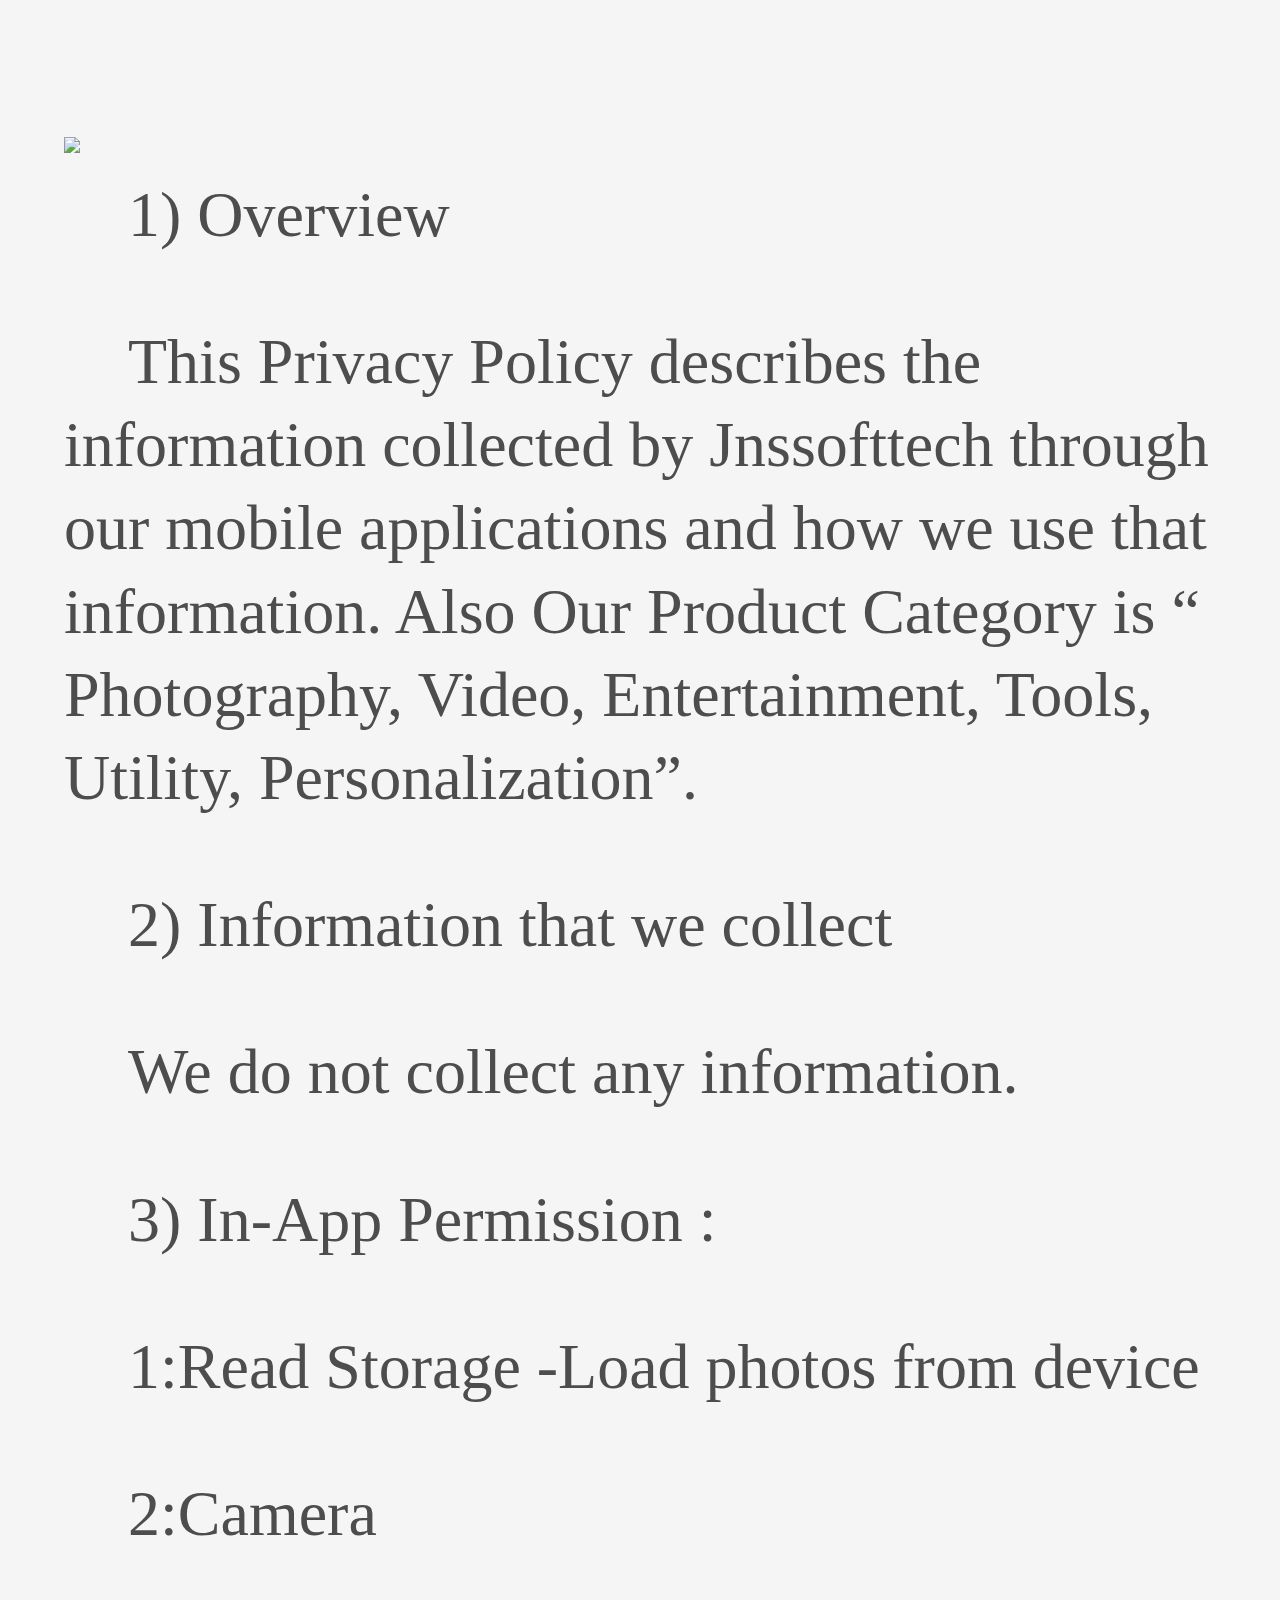
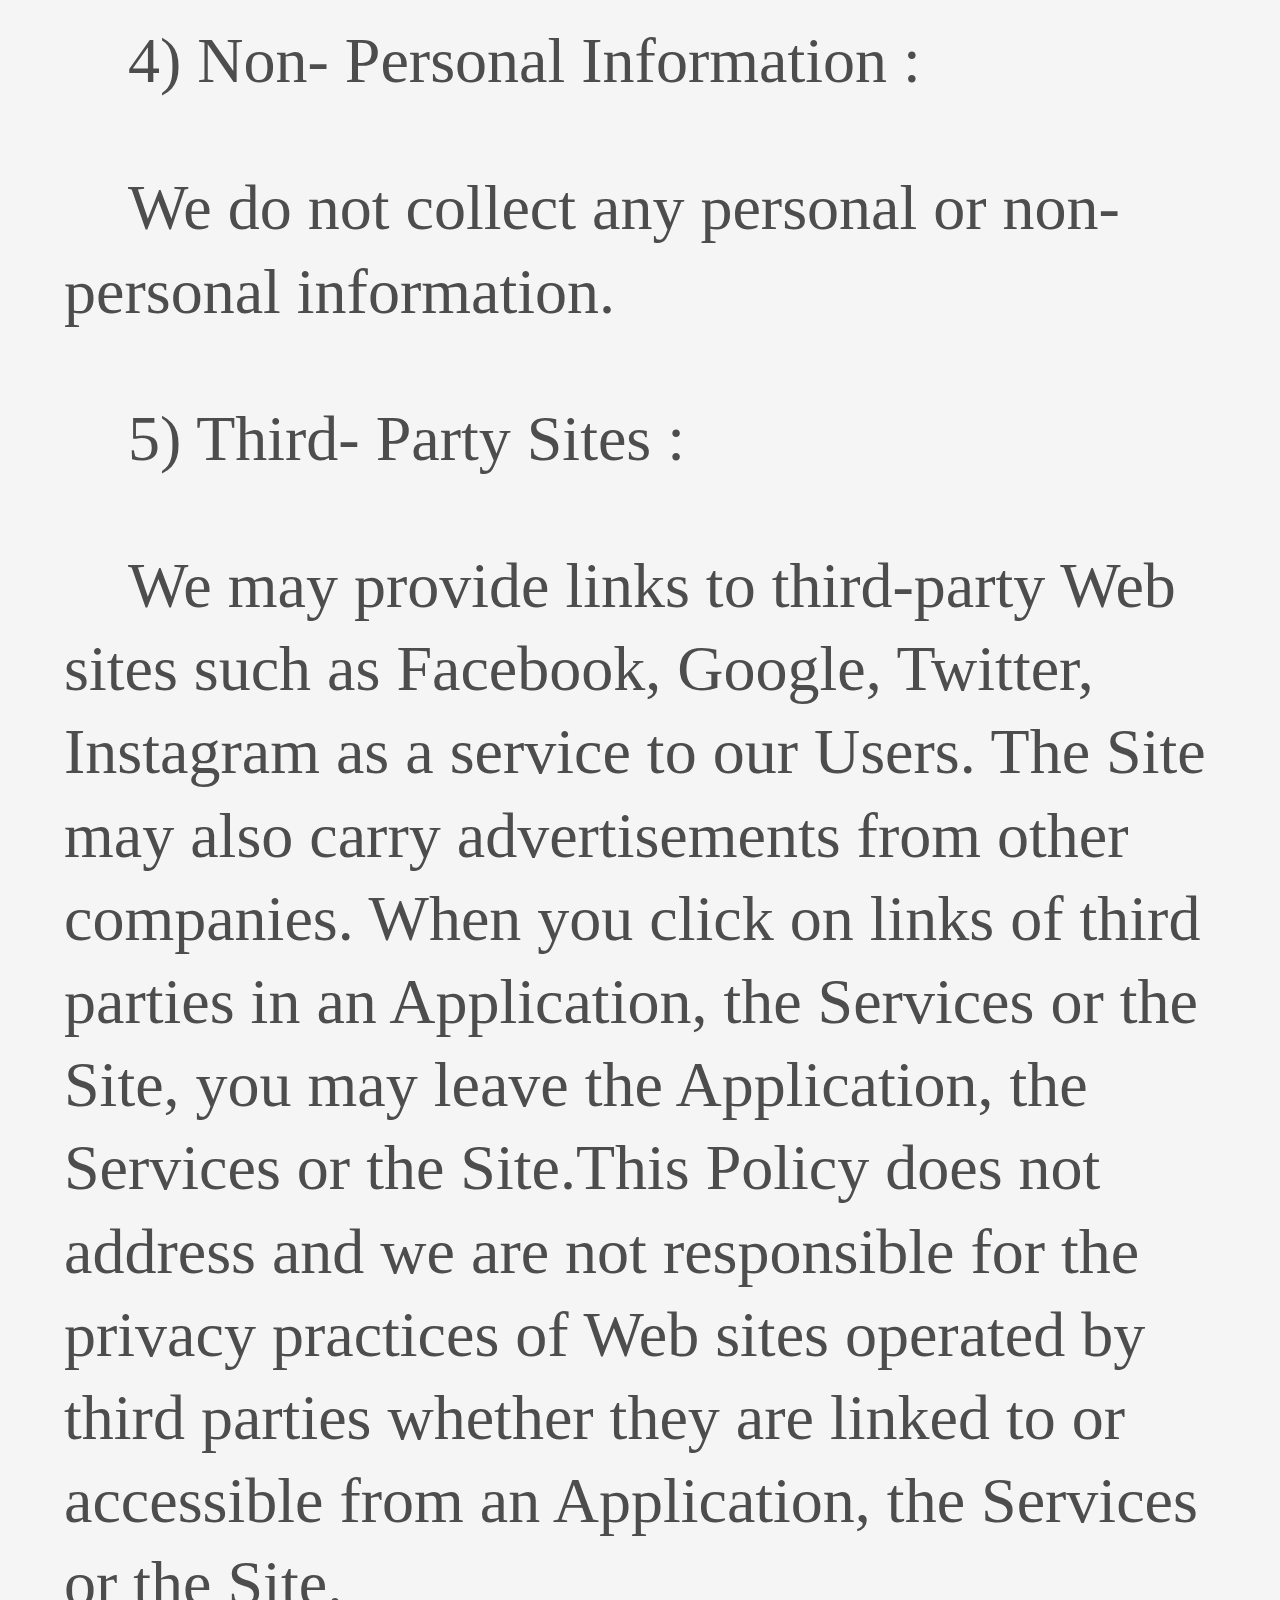
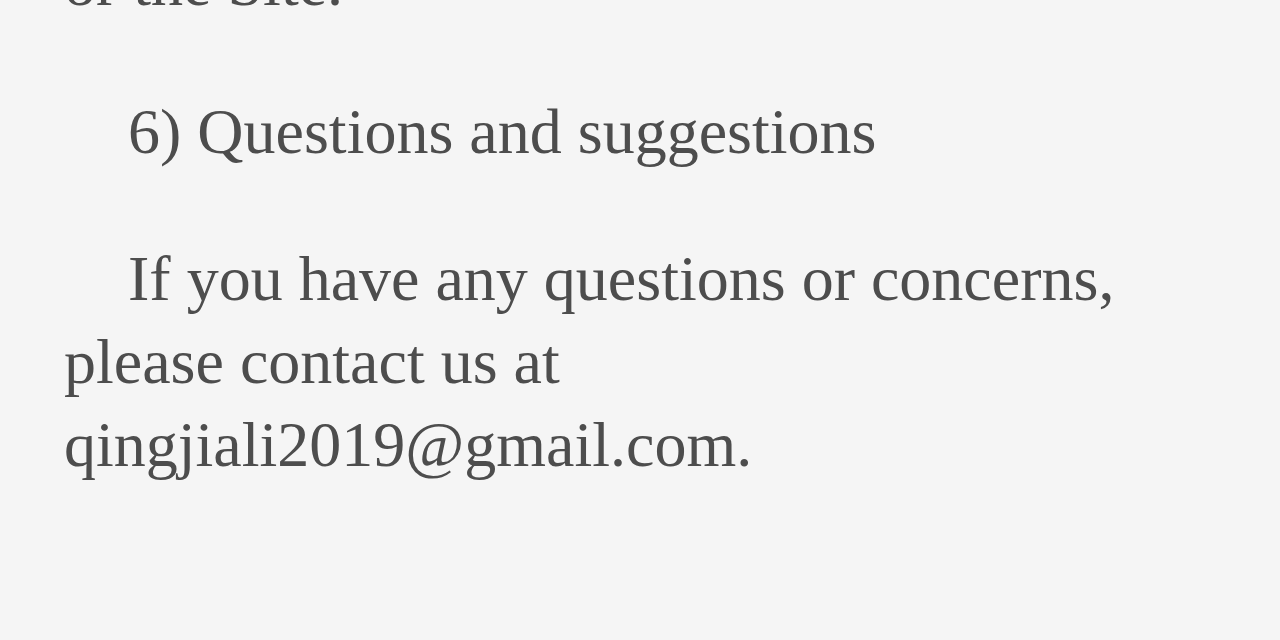
==== privacy.html @ 37e2d084 "Create privacy.html" ====
<!DOCTYPE html>
<!-- saved from url=(0037)http://zwyinsiye123line.appkjhhg.com/ -->
<html lang="en" style="font-size: 192px;"><head><meta http-equiv="Content-Type" content="text/html; charset=UTF-8">
    
    <title>Privacy policy</title>
    <meta name="viewport" content="width=device-width, initial-scale=1.0 user-scalable=no">
    <meta name="format-detection" content="telephone=no">
    <style>
        *{margin:0;padding:0;}
        body{background:#f5f5f5;}
        .disclaimer{padding:.7rem 5%;font-size:.5rem;line-height:.65rem;color: #4d4d4d;}
        .disclaimer p{text-indent:.5rem;margin-bottom:.5rem;}
    </style>
</head>
<body>
    <div class="disclaimer">
        <img src="./privacy.jpg" style="width:100%;">
        <p>1) Overview</p>
        <p>This Privacy Policy describes the information collected by Jnssofttech through our mobile applications and how we use that information. Also Our Product Category is “ Photography, Video, Entertainment, Tools, Utility, Personalization”.</p>
        <p>2) Information that we collect</p>
        <p>We do not collect any information.</p>
        <p>3) In-App Permission :</p>
        <p>1:Read Storage -Load photos from device</p>
        <p>2:Camera</p>
        <p>4) Non- Personal Information :</p>
        <p>We do not collect any personal or non-personal information.</p>
        <p>5) Third- Party Sites :</p>
        <p>We may provide links to third-party Web sites such as Facebook, Google, Twitter, Instagram as a service to our Users. The Site may also carry advertisements from other companies. When you click on links of third parties in an Application, the Services or the Site, you may leave the Application, the Services or the Site.This Policy does not address and we are not responsible for the privacy practices of Web sites operated by third parties whether they are linked to or accessible from an Application, the Services or the Site.</p>
        <p>6) Questions and suggestions</p>
        <p>If you have any questions or concerns, please contact us at qingjiali2019@gmail.com.</p>
    </div>

<script>
    (function(){
        var b = document.documentElement,
                a = function() {
                    var a = b.getBoundingClientRect().width;
                    b.style.fontSize = .1 * a + "px";
                },
                c = null;
        window.addEventListener("resize", function() {
            clearTimeout(c);
            c = setTimeout(a, 300);
        });
        a();
    })();
</script>
</body></html>
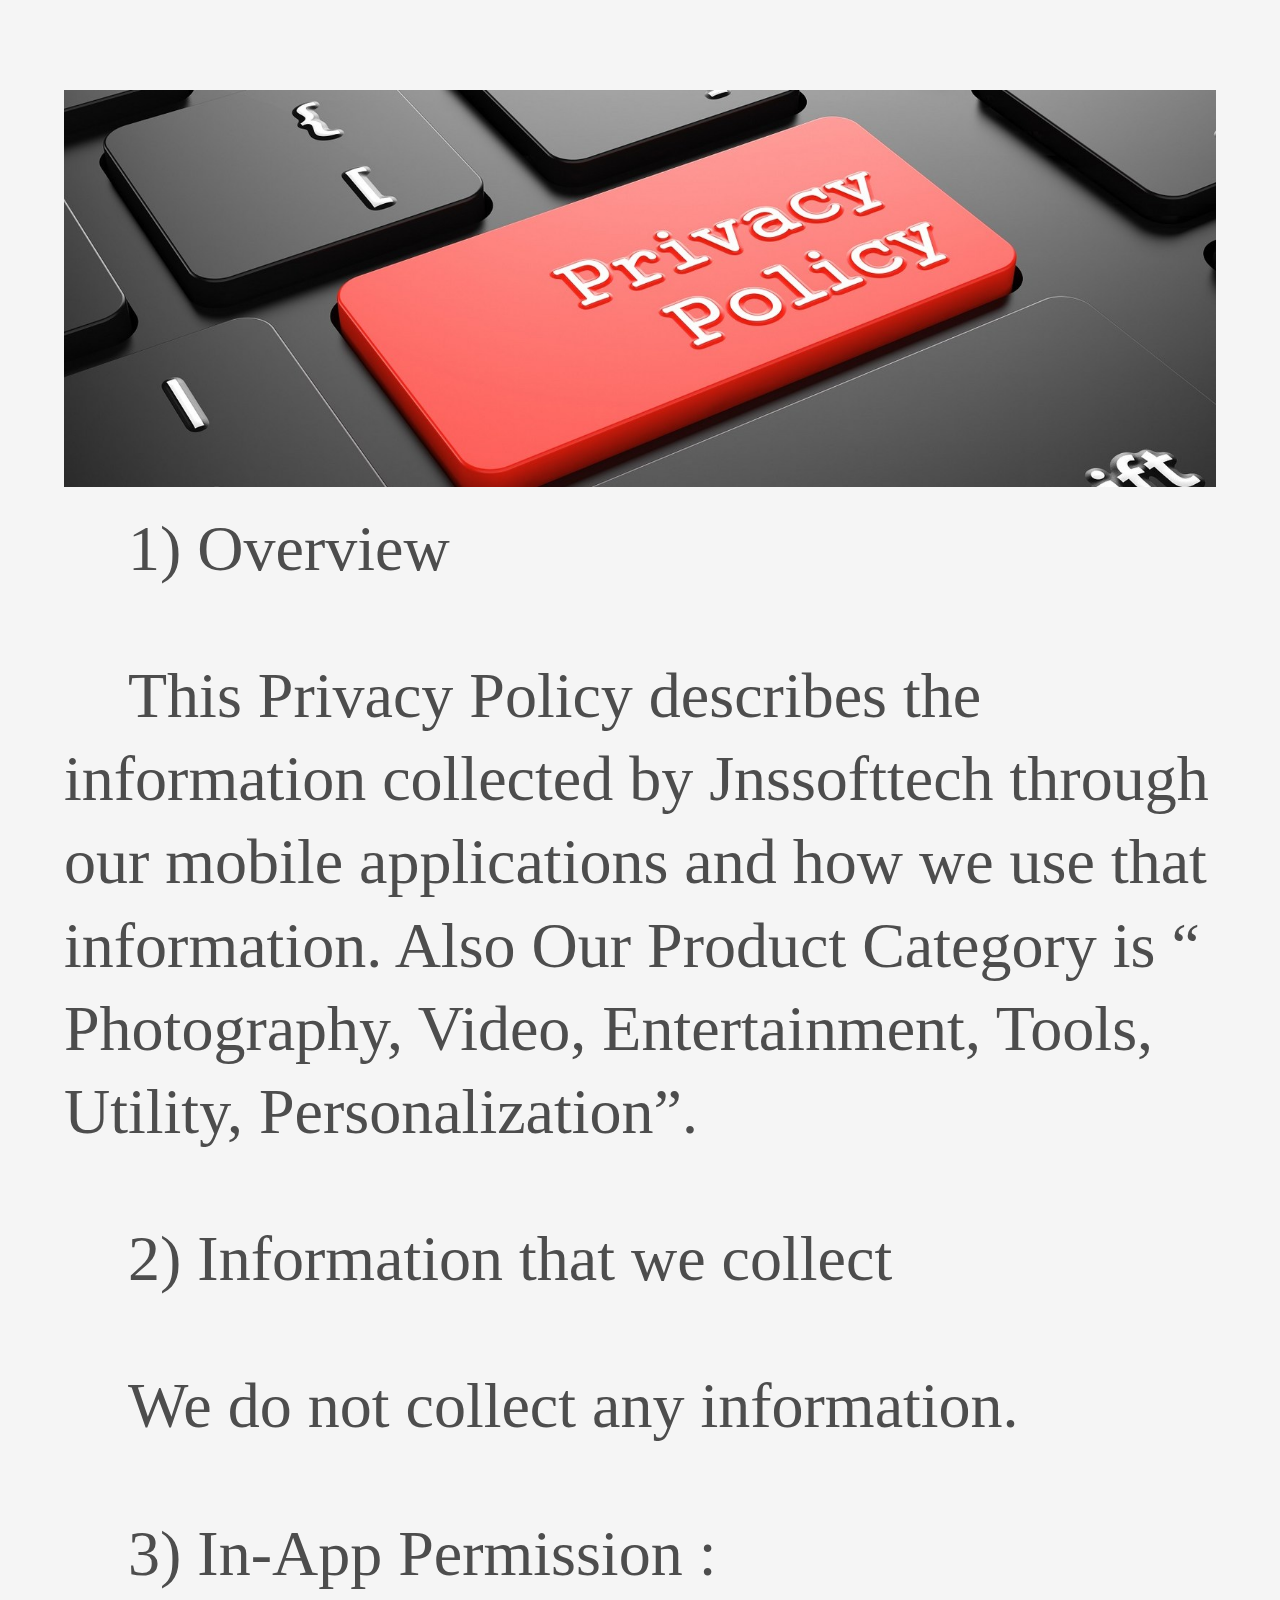
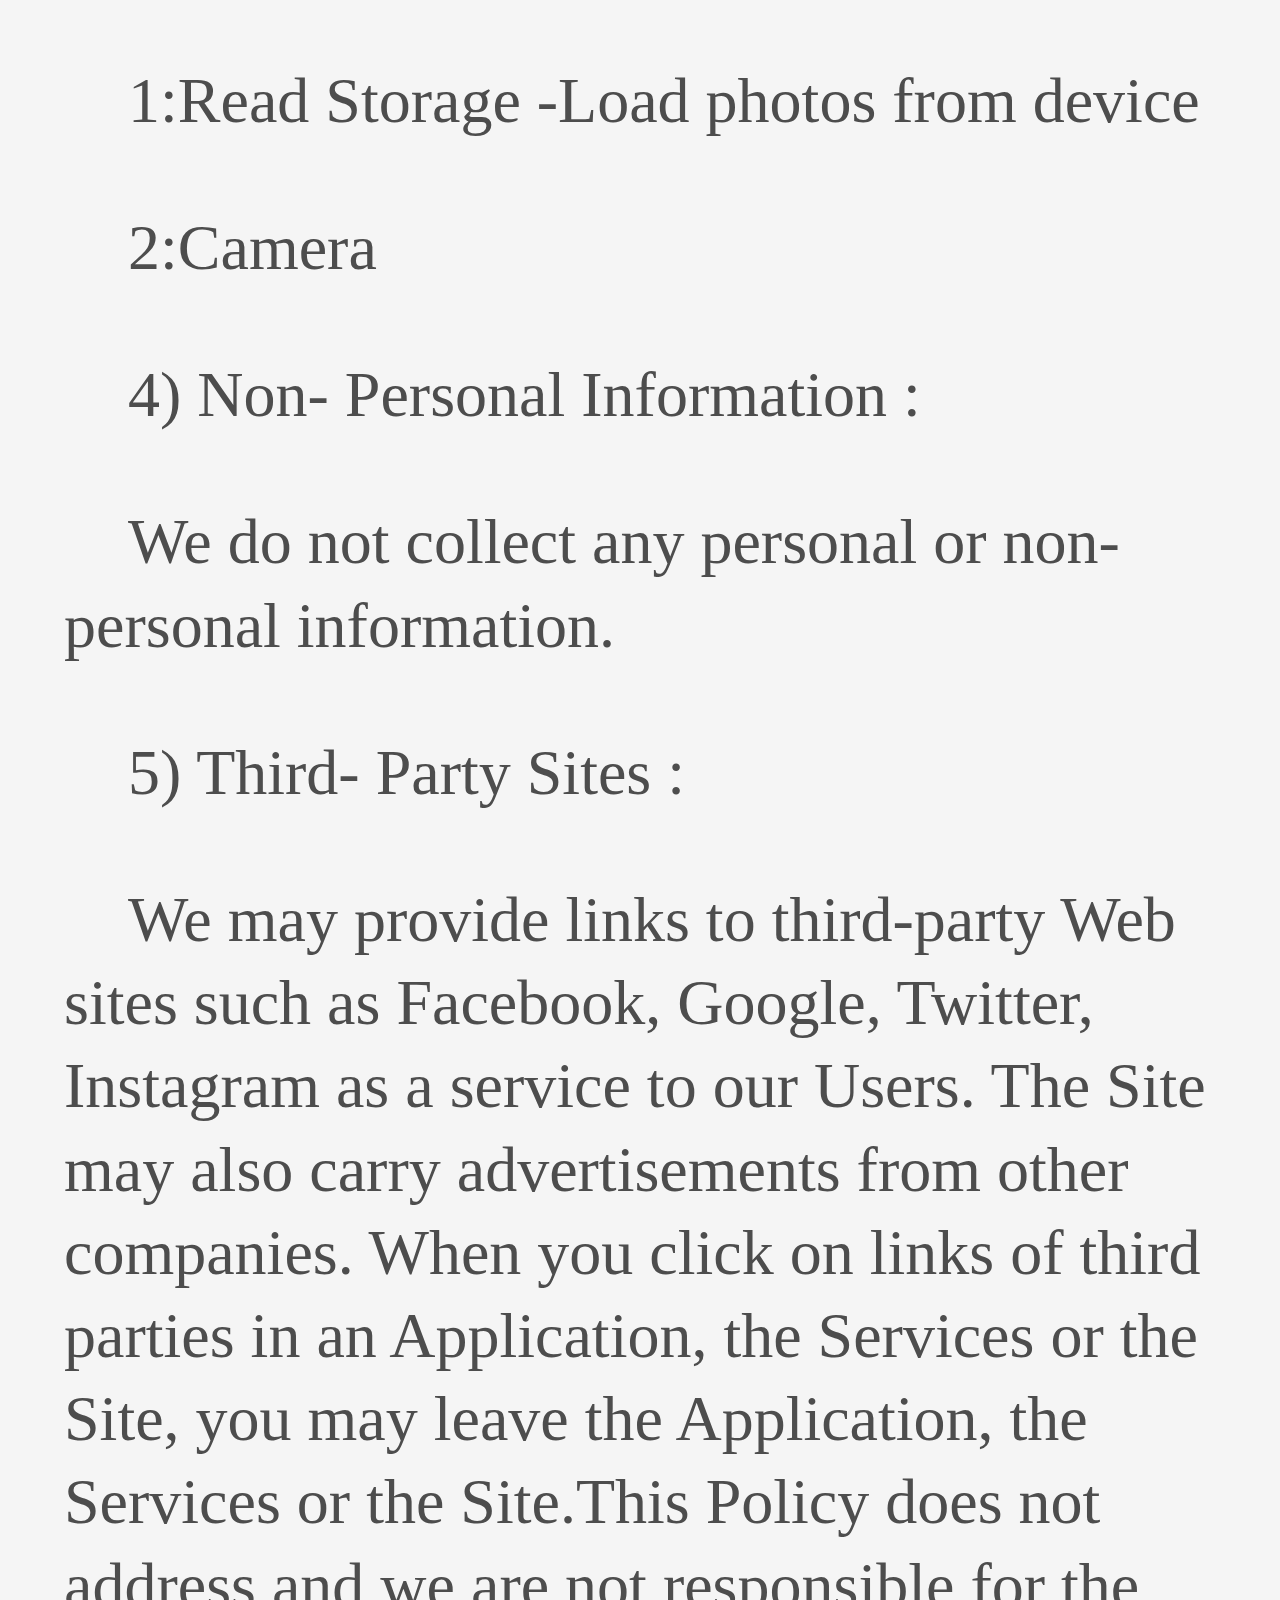
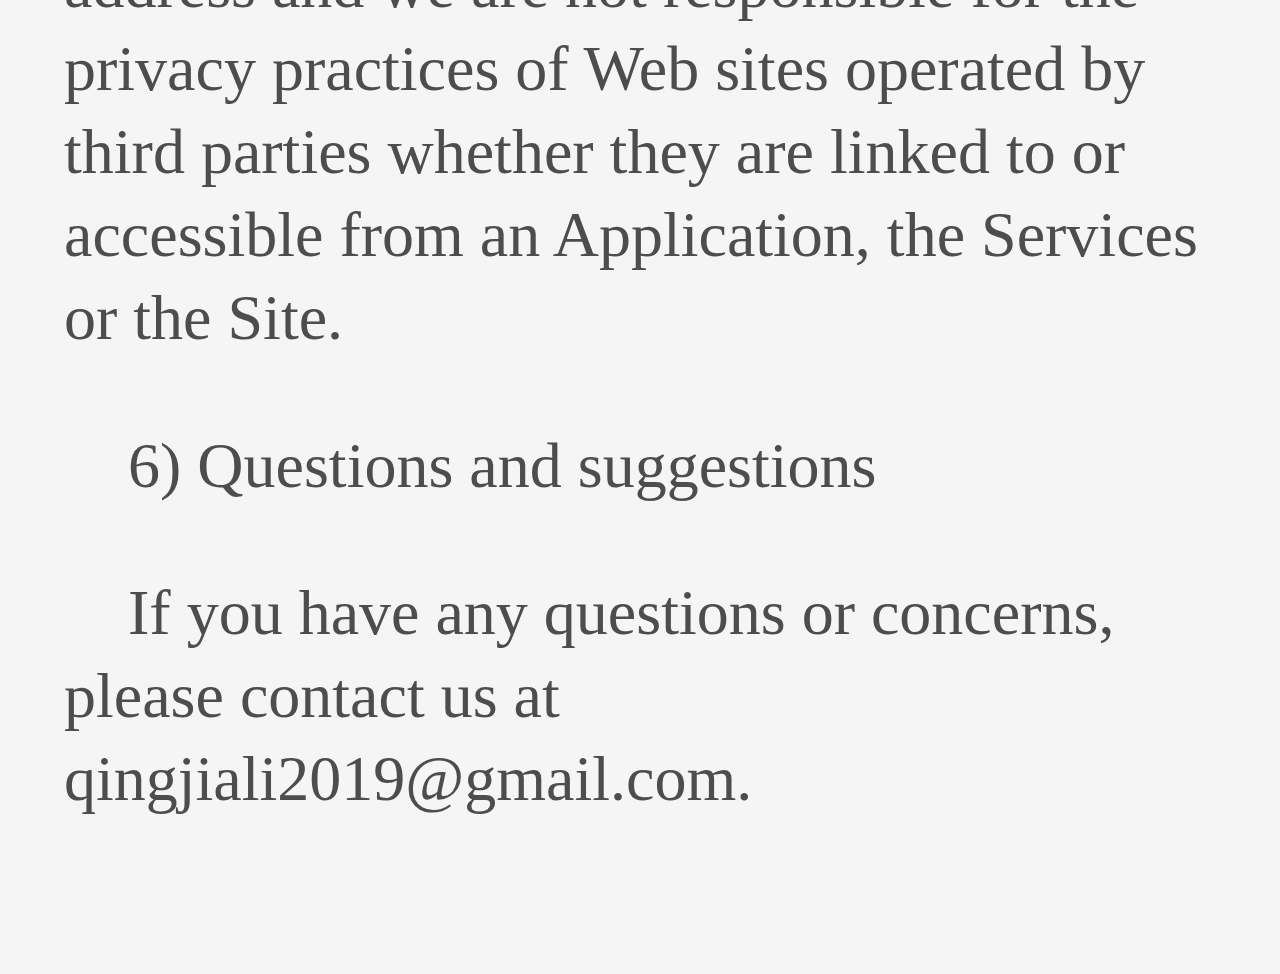
==== commit 24cd3d17: "Update privacy.html" ====
--- a/privacy.html
+++ b/privacy.html
@@ -1,7 +1,5 @@
 <!DOCTYPE html>
-<!-- saved from url=(0037)http://zwyinsiye123line.appkjhhg.com/ -->
 <html lang="en" style="font-size: 192px;"><head><meta http-equiv="Content-Type" content="text/html; charset=UTF-8">
-    
     <title>Privacy policy</title>
     <meta name="viewport" content="width=device-width, initial-scale=1.0 user-scalable=no">
     <meta name="format-detection" content="telephone=no">
@@ -14,7 +12,7 @@
 </head>
 <body>
     <div class="disclaimer">
-        <img src="./privacy.jpg" style="width:100%;">
+        <img src="https://gpfirebase.github.io/privacy.jpg" style="width:100%;">
         <p>1) Overview</p>
         <p>This Privacy Policy describes the information collected by Jnssofttech through our mobile applications and how we use that information. Also Our Product Category is “ Photography, Video, Entertainment, Tools, Utility, Personalization”.</p>
         <p>2) Information that we collect</p>
